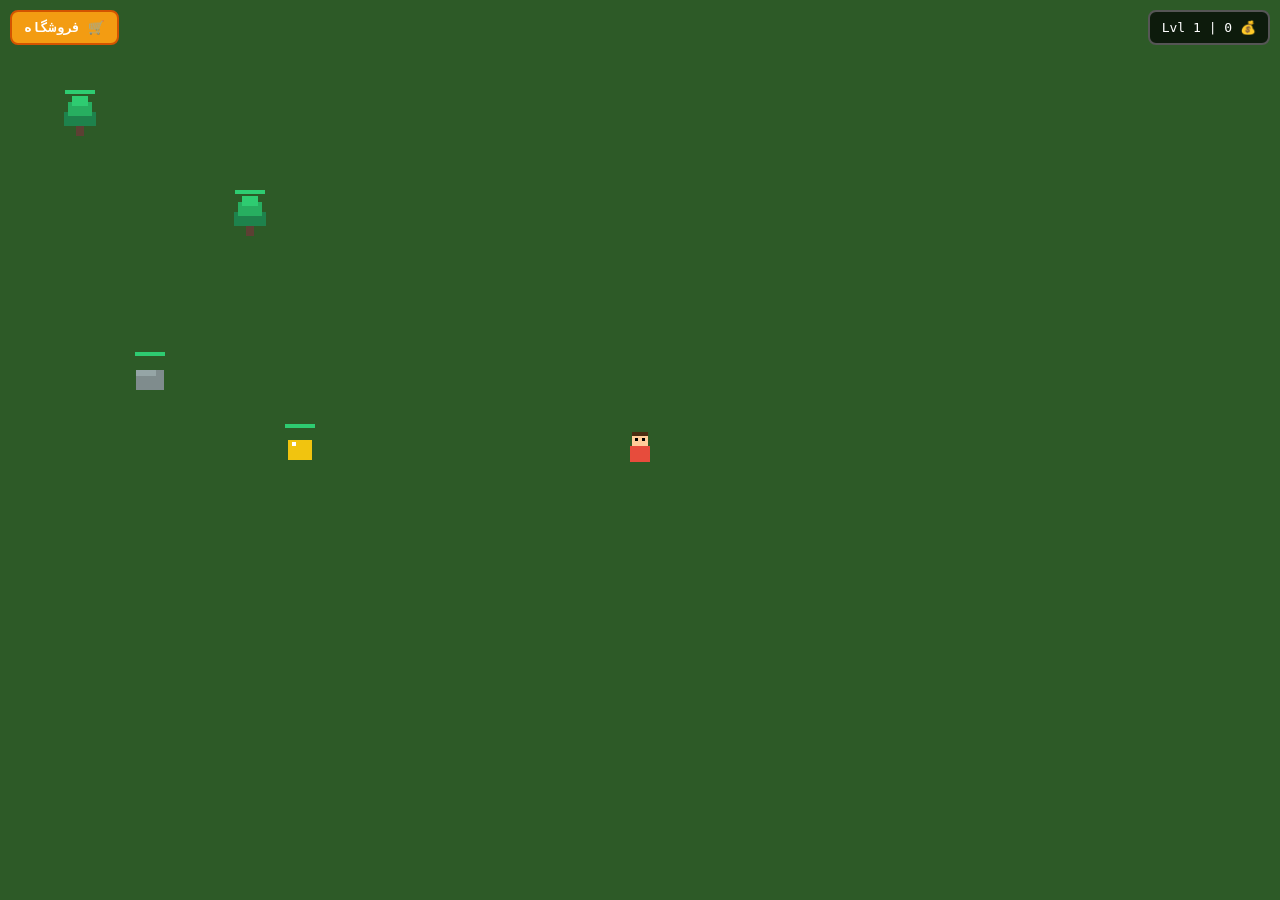
==== index.html @ 7060d354 "Update UI buttons and add island travel functionality Refactor button styles and add travel button f" ====
<!DOCTYPE html>
<html lang="fa" dir="rtl">
<head>
    <meta charset="UTF-8">
    <meta name="viewport" content="width=device-width, initial-scale=1.0, user-scalable=no">
    <title>Pixel Island</title>
    <style>
        * { margin: 0; padding: 0; box-sizing: border-box; user-select: none; }
        body, html { width: 100%; height: 100%; overflow: hidden; background: #1a1c23; font-family: monospace; }
        #gameCanvas { display: block; background: #2d5a27; image-rendering: pixelated; }
        #ui { position: absolute; top: 10px; left: 10px; right: 10px; display: flex; justify-content: space-between; align-items: center; color: white; font-size: 13px; pointer-events: none; z-index: 5; }
        .ui-box { background: rgba(0, 0, 0, 0.7); padding: 8px 12px; border-radius: 8px; border: 2px solid #555; }
        .btn-ui { pointer-events: auto; background: #f39c12; color: #fff; border: 2px solid #d35400; padding: 8px 12px; border-radius: 8px; font-weight: bold; cursor: pointer; font-family: monospace; }
        .btn-ui:active { transform: scale(0.95); }
        #travelBtn { background: #e74c3c; border-color: #c0392b; display: none; }
        
        #shopMenu { display: none; position: absolute; top: 50%; left: 50%; transform: translate(-50%, -50%); width: 85%; max-width: 340px; background: rgba(20, 20, 30, 0.95); border: 3px solid #f1c40f; border-radius: 12px; padding: 15px; color: white; z-index: 10; box-shadow: 0 0 20px rgba(0,0,0,0.8); }
        #shopMenu h2 { text-align: center; color: #f1c40f; margin-bottom: 12px; font-size: 16px; border-bottom: 1px solid #444; padding-bottom: 5px; }
        .shop-item { display: flex; justify-content: space-between; align-items: center; margin-bottom: 10px; background: rgba(255,255,255,0.05); padding: 8px; border-radius: 6px; }
        .buy-btn { background: #2ecc71; color: white; border: none; padding: 6px 10px; border-radius: 4px; font-weight: bold; cursor: pointer; font-family: monospace; }
        .buy-btn:disabled { background: #555; color: #888; cursor: not-allowed; }
        #closeShop { display: block; width: 100%; background: #e74c3c; color: white; border: none; padding: 8px; border-radius: 6px; margin-top: 10px; font-weight: bold; cursor: pointer; font-family: monospace; }
    </style>
</head>
<body>
    <div id="ui">
        <div class="ui-box">💰 <span id="coins">0</span> | Lvl <span id="level">1</span></div>
        <div>
            <button id="travelBtn" class="btn-ui" onclick="switchIsland()">🌋 جزیره آتشفشان</button>
            <button id="shopBtn" class="btn-ui">🛒 فروشگاه</button>
        </div>
    </div>

    <div id="shopMenu">
        <h2>🛒 فروشگاه ارتقا</h2>
        <div class="shop-item">
            <div>
                <div>⚡ سرعت حرکت</div>
                <small id="speedLvl" style="color:#aaa;">Lvl 1</small>
            </div>
            <button class="buy-btn" id="buySpeed" onclick="buyUpgrade('speed')">50 💰</button>
        </div>
        <div class="shop-item">
            <div>
                <div>⛏️ قدرت تبر</div>
                <small id="powerLvl" style="color:#aaa;">Lvl 1</small>
            </div>
            <button class="buy-btn" id="buyPower" onclick="buyUpgrade('power')">80 💰</button>
        </div>
        <div class="shop-item">
            <div>
                <div>🤖 تعداد کارگر</div>
                <small id="workerLvl" style="color:#aaa;">0 کارگر</small>
            </div>
            <button class="buy-btn" id="buyWorker" onclick="buyUpgrade('worker')">150 💰</button>
        </div>
        <button id="closeShop" onclick="toggleShop()">بستن ✖</button>
    </div>

    <canvas id="gameCanvas"></canvas>

    <script>
        const canvas = document.getElementById('gameCanvas');
        const ctx = canvas.getContext('2d');

        function resizeCanvas() {
            canvas.width = window.innerWidth;
            canvas.height = window.innerHeight;
        }
        window.addEventListener('resize', resizeCanvas);
        resizeCanvas();

        let currentIsland = 'forest'; // 'forest' یا 'volcano'

        const player = {
            x: canvas.width / 2,
            y: canvas.height / 2,
            size: 28,
            speed: 4,
            speedLvl: 1,
            coins: 0,
            level: 1,
            xp: 0,
            xpToNextLevel: 50,
            power: 1,
            powerLvl: 1
        };

        const workers = [];
        let workerCost = 150;

        // منابع جزیره اول (جنگل)
        const forestResources = [
            { x: 80, y: 120, type: 'tree', hp: 5, maxHp: 5, coins: 10, xp: 15, size: 36 },
            { x: 250, y: 220, type: 'tree', hp: 5, maxHp: 5, coins: 10, xp: 15, size: 36 },
            { x: 150, y: 380, type: 'rock', hp: 12, maxHp: 12, coins: 30, xp: 35, size: 32 },
            { x: 300, y: 450, type: 'gold', hp: 25, maxHp: 25, coins: 100, xp: 80, size: 28 }
        ];

        // منابع جزیره دوم (آتشفشانی - گران‌تر و سخت‌تر)
        const volcanoResources = [
            { x: 100, y: 150, type: 'crystal', hp: 20, maxHp: 20, coins: 80, xp: 60, size: 34 },
            { x: 280, y: 250, type: 'crystal', hp: 20, maxHp: 20, coins: 80, xp: 60, size: 34 },
            { x: 180, y: 400, type: 'lava_rock', hp: 45, maxHp: 45, coins: 200, xp: 120, size: 36 }
        ];

        let activeResources = forestResources;
        const floatingTexts = [];
        let touchX = null;
        let touchY = null;

        canvas.addEventListener('touchstart', (e) => {
            if (e.target.tagName !== 'BUTTON') {
                touchX = e.touches[0].clientX;
                touchY = e.touches[0].clientY;
            }
        });

        canvas.addEventListener('touchmove', (e) => {
            if (touchX !== null) {
                touchX = e.touches[0].clientX;
                touchY = e.touches[0].clientY;
            }
        });

        canvas.addEventListener('touchend', () => {
            touchX = null;
            touchY = null;
        });

        function switchIsland() {
            if (currentIsland === 'forest') {
                currentIsland = 'volcano';
                activeResources = volcanoResources;
                canvas.style.background = '#3a1e1e';
                document.getElementById('travelBtn').innerText = '🌲 جزیره سرسبز';
                addFloatingText('خوش آمدید به جزیره آتشفشان! 🌋', player.x, player.y - 30, '#e74c3c');
            } else {
                currentIsland = 'forest';
                activeResources = forestResources;
                canvas.style.background = '#2d5a27';
                document.getElementById('travelBtn').innerText = '🌋 جزیره آتشفشان';
                addFloatingText('بازگشت به جنگل! 🌲', player.x, player.y - 30, '#2ecc71');
            }
        }

        function toggleShop() {
            const menu = document.getElementById('shopMenu');
            menu.style.display = menu.style.display === 'block' ? 'none' : 'block';
            updateUI();
        }

        document.getElementById('shopBtn').addEventListener('click', toggleShop);

        function buyUpgrade(type) {
            if (type === 'speed') {
                const cost = Math.floor(50 * Math.pow(1.5, player.speedLvl - 1));
                if (player.coins >= cost) {
                    player.coins -= cost;
                    player.speedLvl++;
                    player.speed += 0.8;
                    addFloatingText('سرعت زیاد شد! ⚡', player.x, player.y - 30, '#f1c40f');
                }
            } else if (type === 'power') {
                const cost = Math.floor(80 * Math.pow(1.6, player.powerLvl - 1));
                if (player.coins >= cost) {
                    player.coins -= cost;
                    player.powerLvl++;
                    player.power += 0.8;
                    addFloatingText('تبر قوی‌تر شد! ⛏️', player.x, player.y - 30, '#e67e22');
                }
            } else if (type === 'worker') {
                if (player.coins >= workerCost) {
                    player.coins -= workerCost;
                    workers.push({
                        x: player.x + (Math.random() * 40 - 20),
                        y: player.y + (Math.random() * 40 - 20),
                        size: 20,
                        speed: 2 + Math.random() * 0.5
                    });
                    workerCost = Math.floor(workerCost * 1.8);
                    addFloatingText('کارگر جدید! 🤖', player.x, player.y - 30, '#3498db');
                }
            }
            updateUI();
        }

        function addFloatingText(text, x, y, color = '#f1c40f') {
            floatingTexts.push({ text, x, y, alpha: 1, color });
        }

        function updateUI() {
            document.getElementById('coins').innerText = Math.floor(player.coins);
            document.getElementById('level').innerText = player.level;

            if (player.level >= 5) {
                document.getElementById('travelBtn').style.display = 'inline-block';
            }

            const speedCost = Math.floor(50 * Math.pow(1.5, player.speedLvl - 1));
            const powerCost = Math.floor(80 * Math.pow(1.6, player.powerLvl - 1));

            document.getElementById('speedLvl').innerText = `Lvl ${player.speedLvl}`;
            document.getElementById('buySpeed').innerText = `${speedCost} 💰`;
            document.getElementById('buySpeed').disabled = player.coins < speedCost;

            document.getElementById('powerLvl').innerText = `Lvl ${player.powerLvl}`;
            document.getElementById('buyPower').innerText = `${powerCost} 💰`;
            document.getElementById('buyPower').disabled = player.coins < powerCost;

            document.getElementById('workerLvl').innerText = `${workers.length} کارگر`;
            document.getElementById('buyWorker').innerText = `${workerCost} 💰`;
            document.getElementById('buyWorker').disabled = player.coins < workerCost;
        }

        function update() {
            if (touchX !== null && touchY !== null) {
                const dx = touchX - player.x;
                const dy = touchY - player.y;
                const dist = Math.hypot(dx, dy);

                if (dist > 5) {
                    player.x += (dx / dist) * player.speed;
                    player.y += (dy / dist) * player.speed;
                }
            }

            const half = player.size / 2;
            if (player.x - half < 0) player.x = half;
            if (player.x + half > canvas.width) player.x = canvas.width - half;
            if (player.y - half < 0) player.y = half;
            if (player.y + half > canvas.height) player.y = canvas.height - half;

            workers.forEach(w => {
                let nearestRes = activeResources[0];
                let minDist = Infinity;
                activeResources.forEach(res => {
                    const d = Math.hypot(w.x - res.x, w.y - res.y);
                    if (d < minDist) {
                        minDist = d;
                        nearestRes = res;
                    }
                });

                if (nearestRes) {
                    const dx = nearestRes.x - w.x;
                    const dy = nearestRes.y - w.y;
                    const dist = Math.hypot(dx, dy);
                    if (dist > 5) {
                        w.x += (dx / dist) * w.speed;
                        w.y += (dy / dist) * w.speed;
                    }
                }
            });

            activeResources.forEach(res => {
                const distP = Math.hypot(player.x - res.x, player.y - res.y);
                if (distP < (player.size / 2 + res.size / 2)) {
                    res.hp -= 0.04 * player.power;
                }

                workers.forEach(w => {
                    const distW = Math.hypot(w.x - res.x, w.y - res.y);
                    if (distW < (w.size / 2 + res.size / 2)) {
                        res.hp -= 0.03;
                    }
                });

                if (res.hp <= 0) {
                    player.coins += res.coins;
                    player.xp += res.xp;

                    addFloatingText(`+${res.coins} 💰`, res.x, res.y);

                    if (player.xp >= player.xpToNextLevel) {
                        player.xp -= player.xpToNextLevel;
                        player.level++;
                        player.xpToNextLevel = Math.floor(player.xpToNextLevel * 1.6);
                        player.power += 0.2;
                        addFloatingText('LEVEL UP! ⭐', player.x, player.y - 20, '#2ecc71');
                    }

                    updateUI();

                    res.x = Math.random() * (canvas.width - 60) + 30;
                    res.y = Math.random() * (canvas.height - 100) + 50;
                    res.hp = res.maxHp;
                }
            });

            for (let i = floatingTexts.length - 1; i >= 0; i--) {
                const ft = floatingTexts[i];
                ft.y -= 0.8;
                ft.alpha -= 0.02;
                if (ft.alpha <= 0) floatingTexts.splice(i, 1);
            }
        }

        // رسم گرافیکی
        function drawTree(x, y) {
            ctx.fillStyle = '#5c4033';
            ctx.fillRect(x - 4, y + 2, 8, 14);
            ctx.fillStyle = '#1e824c';
            ctx.fillRect(x - 16, y - 8, 32, 14);
            ctx.fillStyle = '#27ae60';
            ctx.fillRect(x - 12, y - 18, 24, 14);
            ctx.fillStyle = '#2ecc71';
            ctx.fillRect(x - 8, y - 24, 16, 10);
        }

        function drawRock(x, y) {
            ctx.fillStyle = '#7f8c8d';
            ctx.fillRect(x - 14, y - 10, 28, 20);
            ctx.fillStyle = '#95a5a6';
            ctx.fillRect(x - 14, y - 10, 20, 6);
        }

        function drawGold(x, y) {
            ctx.fillStyle = '#f1c40f';
            ctx.fillRect(x - 12, y - 10, 24, 20);
            ctx.fillStyle = '#ffffff';
            ctx.fillRect(x - 8, y - 8, 4, 4);
        }

        function drawCrystal(x, y) {
            ctx.fillStyle = '#9b59b6';
            ctx.fillRect(x - 10, y - 14, 20, 28);
            ctx.fillStyle = '#8e44ad';
            ctx.fillRect(x - 4, y - 14, 14, 28);
            ctx.fillStyle = '#ffffff';
            ctx.fillRect(x - 4, y - 10, 4, 8);
        }

        function drawLavaRock(x, y) {
            ctx.fillStyle = '#e67e22';
            ctx.fillRect(x - 16, y - 12, 32, 24);
            ctx.fillStyle = '#d35400';
            ctx.fillRect(x - 8, y - 4, 20, 10);
            ctx.fillStyle = '#e74c3c';
            ctx.fillRect(x - 12, y - 8, 8, 8);
        }

        function drawPlayer(x, y) {
            ctx.fillStyle = '#e74c3c';
            ctx.fillRect(x - 10, y - 4, 20, 16);
            ctx.fillStyle = '#ffcc99';
            ctx.fillRect(x - 8, y - 16, 16, 12);
            ctx.fillStyle = '#4a2c11';
            ctx.fillRect(x - 8, y - 18, 16, 4);
            ctx.fillStyle = '#000';
            ctx.fillRect(x - 5, y - 12, 3, 3);
            ctx.fillRect(x + 2, y - 12, 3, 3);
        }

        function drawWorker(x, y) {
            ctx.fillStyle = '#3498db';
            ctx.fillRect(x - 8, y - 8, 16, 16);
            ctx.fillStyle = '#2ecc71';
            ctx.fillRect(x - 5, y - 4, 3, 3);
            ctx.fillRect(x + 2, y - 4, 3, 3);
        }

        function draw() {
            ctx.clearRect(0, 0, canvas.width, canvas.height);

            activeResources.forEach(res => {
                if (res.type === 'tree') drawTree(res.x, res.y);
                else if (res.type === 'rock') drawRock(res.x, res.y);
                else if (res.type === 'gold') drawGold(res.x, res.y);
                else if (res.type === 'crystal') drawCrystal(res.x, res.y);
                else if (res.type === 'lava_rock') drawLavaRock(res.x, res.y);

                const hpPercent = Math.max(0, res.hp / res.maxHp);
                ctx.fillStyle = 'rgba(0,0,0,0.6)';
                ctx.fillRect(res.x - 15, res.y - res.size / 2 - 12, 30, 4);
                ctx.fillStyle = '#2ecc71';
                ctx.fillRect(res.x - 15, res.y - res.size / 2 - 12, 30 * hpPercent, 4);
            });

            workers.forEach(w => drawWorker(w.x, w.y));
            drawPlayer(player.x, player.y);

            floatingTexts.forEach(ft => {
                ctx.fillStyle = ft.color;
                ctx.globalAlpha = ft.alpha;
                ctx.font = 'bold 13px monospace';
                ctx.fillText(ft.text, ft.x - 15, ft.y);
                ctx.globalAlpha = 1;
            });
        }

        function loop() {
            update();
            draw();
            requestAnimationFrame(loop);
        }

        updateUI();
        loop();
    </script>
</body>
</html>
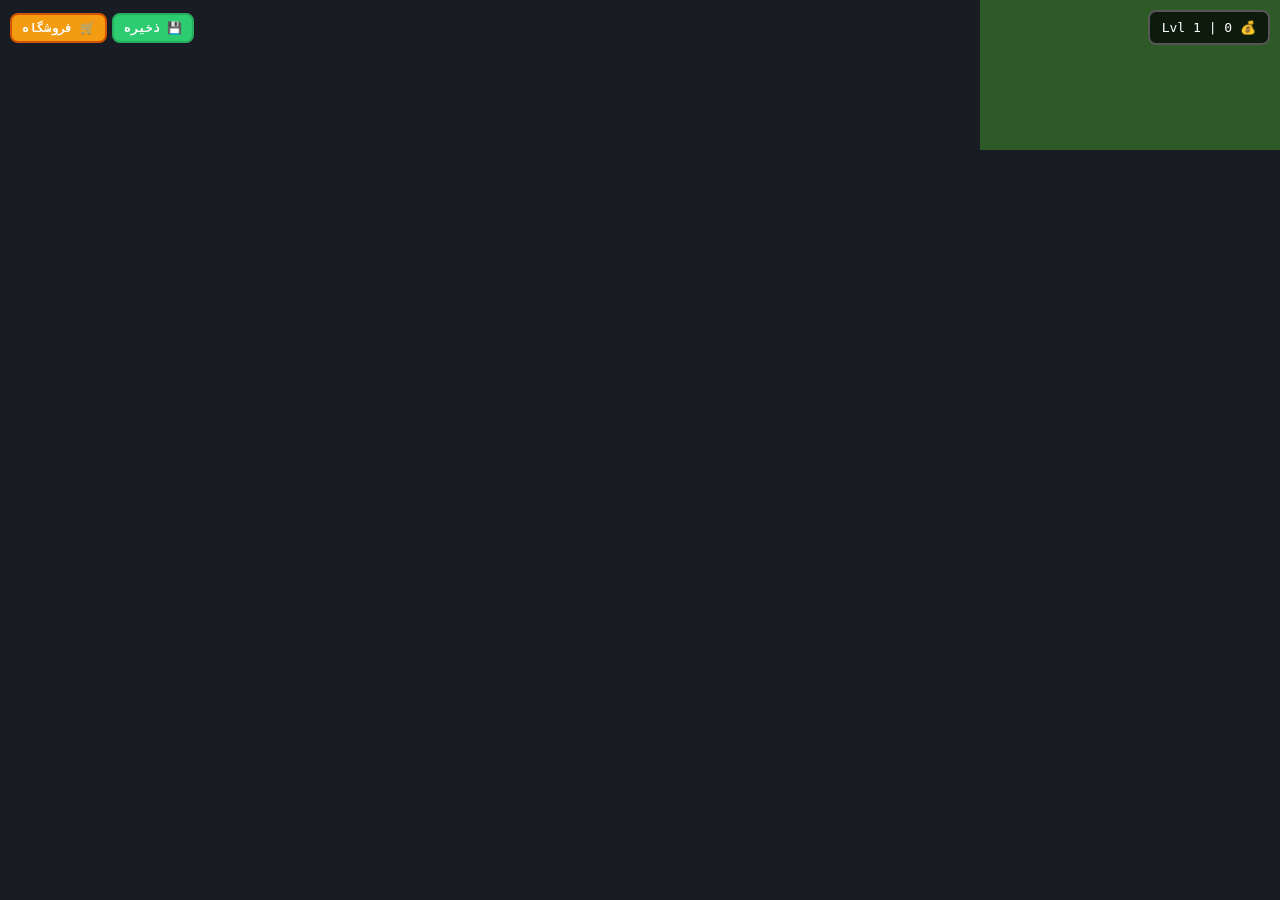
==== commit 87e4effb: "Refactor UI buttons and implement manual save Updated button styles and added save functionality." ====
--- a/index.html
+++ b/index.html
@@ -10,9 +10,10 @@
         #gameCanvas { display: block; background: #2d5a27; image-rendering: pixelated; }
         #ui { position: absolute; top: 10px; left: 10px; right: 10px; display: flex; justify-content: space-between; align-items: center; color: white; font-size: 13px; pointer-events: none; z-index: 5; }
         .ui-box { background: rgba(0, 0, 0, 0.7); padding: 8px 12px; border-radius: 8px; border: 2px solid #555; }
-        .btn-ui { pointer-events: auto; background: #f39c12; color: #fff; border: 2px solid #d35400; padding: 8px 12px; border-radius: 8px; font-weight: bold; cursor: pointer; font-family: monospace; }
+        .btn-ui { pointer-events: auto; background: #f39c12; color: #fff; border: 2px solid #d35400; padding: 6px 10px; border-radius: 8px; font-weight: bold; cursor: pointer; font-family: monospace; font-size: 12px; }
         .btn-ui:active { transform: scale(0.95); }
         #travelBtn { background: #e74c3c; border-color: #c0392b; display: none; }
+        #saveBtn { background: #2ecc71; border-color: #27ae60; }
         
         #shopMenu { display: none; position: absolute; top: 50%; left: 50%; transform: translate(-50%, -50%); width: 85%; max-width: 340px; background: rgba(20, 20, 30, 0.95); border: 3px solid #f1c40f; border-radius: 12px; padding: 15px; color: white; z-index: 10; box-shadow: 0 0 20px rgba(0,0,0,0.8); }
         #shopMenu h2 { text-align: center; color: #f1c40f; margin-bottom: 12px; font-size: 16px; border-bottom: 1px solid #444; padding-bottom: 5px; }
@@ -25,9 +26,10 @@
 <body>
     <div id="ui">
         <div class="ui-box">💰 <span id="coins">0</span> | Lvl <span id="level">1</span></div>
-        <div>
-            <button id="travelBtn" class="btn-ui" onclick="switchIsland()">🌋 جزیره آتشفشان</button>
-            <button id="shopBtn" class="btn-ui">🛒 فروشگاه</button>
+        <div style="display: flex; gap: 5px;">
+            <button id="saveBtn" class="btn-ui" onclick="manualSave()">💾 ذخیره</button>
+            <button id="travelBtn" class="btn-ui" onclick="switchIsland()">🌋 آتشفشان</button>
+            <button id="shopBtn" class="btn-ui" onclick="toggleShop()">🛒 فروشگاه</button>
         </div>
     </div>
 
@@ -70,7 +72,7 @@
         window.addEventListener('resize', resizeCanvas);
         resizeCanvas();
 
-        let currentIsland = 'forest'; // 'forest' یا 'volcano'
+        let currentIsland = 'forest';
 
         const player = {
             x: canvas.width / 2,
@@ -86,10 +88,67 @@
             powerLvl: 1
         };
 
-        const workers = [];
+        let workers = [];
         let workerCost = 150;
 
-        // منابع جزیره اول (جنگل)
+        function loadGame() {
+            try {
+                const savedData = localStorage.getItem('pixelIslandSave_v2');
+                if (savedData) {
+                    const data = JSON.parse(savedData);
+                    player.coins = data.coins || 0;
+                    player.level = data.level || 1;
+                    player.xp = data.xp || 0;
+                    player.xpToNextLevel = data.xpToNextLevel || 50;
+                    player.speed = data.speed || 4;
+                    player.speedLvl = data.speedLvl || 1;
+                    player.power = data.power || 1;
+                    player.powerLvl = data.powerLvl || 1;
+                    workerCost = data.workerCost || 150;
+                    
+                    if (data.workerCount) {
+                        for (let i = 0; i < data.workerCount; i++) {
+                            workers.push({
+                                x: canvas.width / 2 + (Math.random() * 40 - 20),
+                                y: canvas.height / 2 + (Math.random() * 40 - 20),
+                                size: 20,
+                                speed: 2 + Math.random() * 0.5
+                            });
+                        }
+                    }
+                }
+            } catch(e) {
+                console.log('Save load failed');
+            }
+        }
+
+        function saveGame() {
+            try {
+                const data = {
+                    coins: player.coins,
+                    level: player.level,
+                    xp: player.xp,
+                    xpToNextLevel: player.xpToNextLevel,
+                    speed: player.speed,
+                    speedLvl: player.speedLvl,
+                    power: player.power,
+                    powerLvl: player.powerLvl,
+                    workerCount: workers.length,
+                    workerCost: workerCost
+                };
+                localStorage.setItem('pixelIslandSave_v2', JSON.stringify(data));
+            } catch(e) {
+                console.log('Save failed');
+            }
+        }
+
+        function manualSave() {
+            saveGame();
+            addFloatingText('بازی ذخیره شد! 💾', player.x, player.y - 30, '#2ecc71');
+        }
+
+        loadGame();
+
         const forestResources = [
             { x: 80, y: 120, type: 'tree', hp: 5, maxHp: 5, coins: 10, xp: 15, size: 36 },
             { x: 250, y: 220, type: 'tree', hp: 5, maxHp: 5, coins: 10, xp: 15, size: 36 },
@@ -97,7 +156,6 @@
             { x: 300, y: 450, type: 'gold', hp: 25, maxHp: 25, coins: 100, xp: 80, size: 28 }
         ];
 
-        // منابع جزیره دوم (آتشفشانی - گران‌تر و سخت‌تر)
         const volcanoResources = [
             { x: 100, y: 150, type: 'crystal', hp: 20, maxHp: 20, coins: 80, xp: 60, size: 34 },
             { x: 280, y: 250, type: 'crystal', hp: 20, maxHp: 20, coins: 80, xp: 60, size: 34 },
@@ -133,13 +191,13 @@
                 currentIsland = 'volcano';
                 activeResources = volcanoResources;
                 canvas.style.background = '#3a1e1e';
-                document.getElementById('travelBtn').innerText = '🌲 جزیره سرسبز';
-                addFloatingText('خوش آمدید به جزیره آتشفشان! 🌋', player.x, player.y - 30, '#e74c3c');
+                document.getElementById('travelBtn').innerText = '🌲 جنگل';
+                addFloatingText('جزیره آتشفشان! 🌋', player.x, player.y - 30, '#e74c3c');
             } else {
                 currentIsland = 'forest';
                 activeResources = forestResources;
                 canvas.style.background = '#2d5a27';
-                document.getElementById('travelBtn').innerText = '🌋 جزیره آتشفشان';
+                document.getElementById('travelBtn').innerText = '🌋 آتشفشان';
                 addFloatingText('بازگشت به جنگل! 🌲', player.x, player.y - 30, '#2ecc71');
             }
         }
@@ -149,8 +207,6 @@
             menu.style.display = menu.style.display === 'block' ? 'none' : 'block';
             updateUI();
         }
-
-        document.getElementById('shopBtn').addEventListener('click', toggleShop);
 
         function buyUpgrade(type) {
             if (type === 'speed') {
@@ -182,6 +238,7 @@
                     addFloatingText('کارگر جدید! 🤖', player.x, player.y - 30, '#3498db');
                 }
             }
+            saveGame();
             updateUI();
         }
 
@@ -212,6 +269,8 @@
             document.getElementById('buyWorker').innerText = `${workerCost} 💰`;
             document.getElementById('buyWorker').disabled = player.coins < workerCost;
         }
+
+        let saveTimer = 0;
 
         function update() {
             if (touchX !== null && touchY !== null) {
@@ -288,6 +347,12 @@
                 }
             });
 
+            saveTimer++;
+            if (saveTimer > 300) {
+                saveGame();
+                saveTimer = 0;
+            }
+
             for (let i = floatingTexts.length - 1; i >= 0; i--) {
                 const ft = floatingTexts[i];
                 ft.y -= 0.8;
@@ -296,7 +361,6 @@
             }
         }
 
-        // رسم گرافیکی
         function drawTree(x, y) {
             ctx.fillStyle = '#5c4033';
             ctx.fillRect(x - 4, y + 2, 8, 14);
@@ -361,42 +425,5 @@
         }
 
         function draw() {
-            ctx.clearRect(0, 0, canvas.width, canvas.height);
-
-            activeResources.forEach(res => {
-                if (res.type === 'tree') drawTree(res.x, res.y);
-                else if (res.type === 'rock') drawRock(res.x, res.y);
-                else if (res.type === 'gold') drawGold(res.x, res.y);
-                else if (res.type === 'crystal') drawCrystal(res.x, res.y);
-                else if (res.type === 'lava_rock') drawLavaRock(res.x, res.y);
-
-                const hpPercent = Math.max(0, res.hp / res.maxHp);
-                ctx.fillStyle = 'rgba(0,0,0,0.6)';
-                ctx.fillRect(res.x - 15, res.y - res.size / 2 - 12, 30, 4);
-                ctx.fillStyle = '#2ecc71';
-                ctx.fillRect(res.x - 15, res.y - res.size / 2 - 12, 30 * hpPercent, 4);
-            });
-
-            workers.forEach(w => drawWorker(w.x, w.y));
-            drawPlayer(player.x, player.y);
-
-            floatingTexts.forEach(ft => {
-                ctx.fillStyle = ft.color;
-                ctx.globalAlpha = ft.alpha;
-                ctx.font = 'bold 13px monospace';
-                ctx.fillText(ft.text, ft.x - 15, ft.y);
-                ctx.globalAlpha = 1;
-            });
-        }
-
-        function loop() {
-            update();
-            draw();
-            requestAnimationFrame(loop);
-        }
-
-        updateUI();
-        loop();
-    </script>
-</body>
-</html>
+            ctx.clearRect(0, 0, canvas.width, canvas.
+        
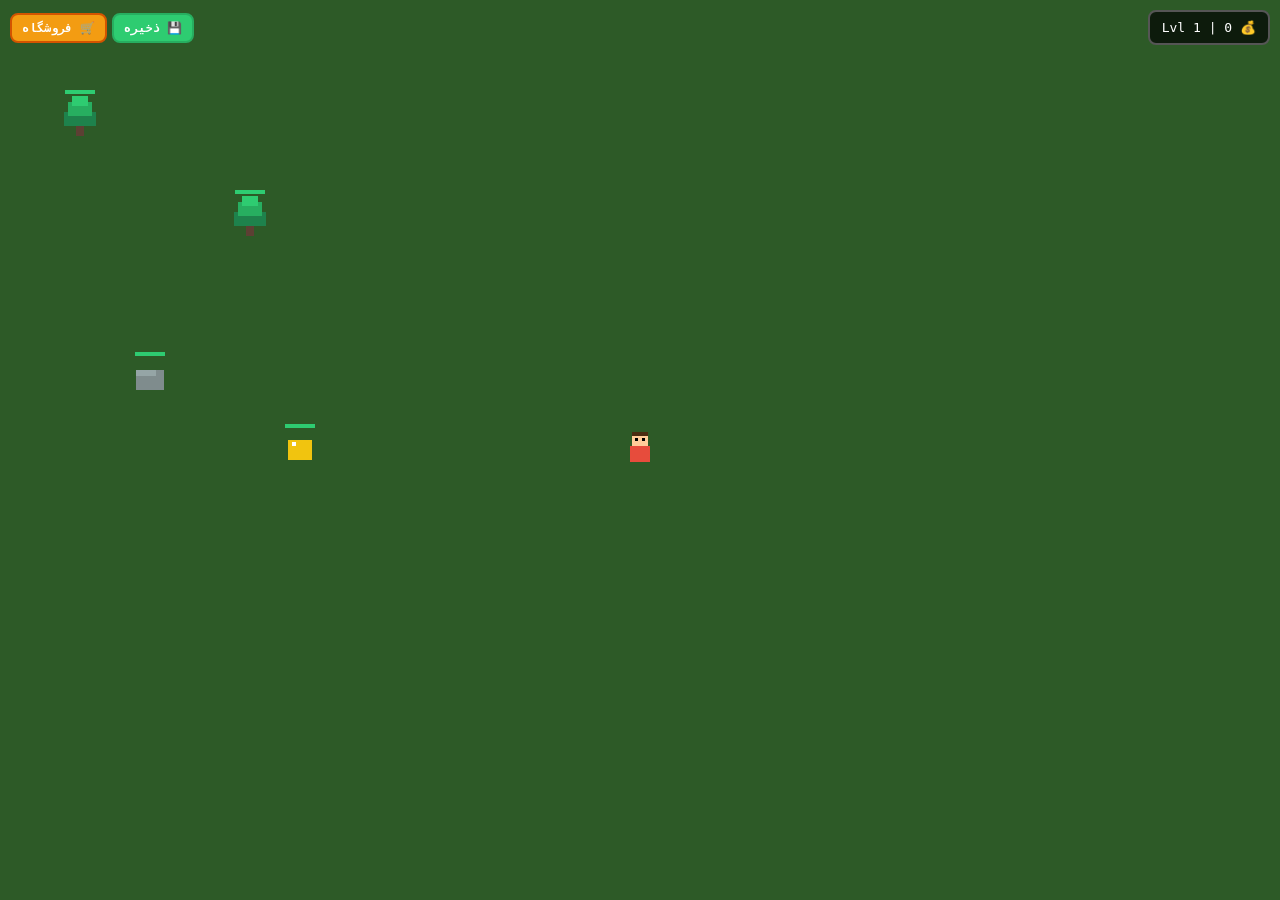
==== commit da5b984c: "Refactor touch event listeners and update viewport meta" ====
--- a/index.html
+++ b/index.html
@@ -2,12 +2,12 @@
 <html lang="fa" dir="rtl">
 <head>
     <meta charset="UTF-8">
-    <meta name="viewport" content="width=device-width, initial-scale=1.0, user-scalable=no">
+    <meta name="viewport" content="width=device-width, initial-scale=1.0, maximum-scale=1.0, user-scalable=no">
     <title>Pixel Island</title>
     <style>
-        * { margin: 0; padding: 0; box-sizing: border-box; user-select: none; }
-        body, html { width: 100%; height: 100%; overflow: hidden; background: #1a1c23; font-family: monospace; }
-        #gameCanvas { display: block; background: #2d5a27; image-rendering: pixelated; }
+        * { margin: 0; padding: 0; box-sizing: border-box; user-select: none; -webkit-user-select: none; }
+        html, body { width: 100vw; height: 100vh; overflow: hidden; background: #1a1c23; font-family: monospace; position: fixed; }
+        #gameCanvas { display: block; width: 100vw; height: 100vh; background: #2d5a27; image-rendering: pixelated; position: absolute; top: 0; left: 0; }
         #ui { position: absolute; top: 10px; left: 10px; right: 10px; display: flex; justify-content: space-between; align-items: center; color: white; font-size: 13px; pointer-events: none; z-index: 5; }
         .ui-box { background: rgba(0, 0, 0, 0.7); padding: 8px 12px; border-radius: 8px; border: 2px solid #555; }
         .btn-ui { pointer-events: auto; background: #f39c12; color: #fff; border: 2px solid #d35400; padding: 6px 10px; border-radius: 8px; font-weight: bold; cursor: pointer; font-family: monospace; font-size: 12px; }
@@ -70,6 +70,7 @@
             canvas.height = window.innerHeight;
         }
         window.addEventListener('resize', resizeCanvas);
+        window.addEventListener('orientationchange', resizeCanvas);
         resizeCanvas();
 
         let currentIsland = 'forest';
@@ -167,21 +168,21 @@
         let touchX = null;
         let touchY = null;
 
-        canvas.addEventListener('touchstart', (e) => {
+        window.addEventListener('touchstart', (e) => {
             if (e.target.tagName !== 'BUTTON') {
                 touchX = e.touches[0].clientX;
                 touchY = e.touches[0].clientY;
             }
-        });
-
-        canvas.addEventListener('touchmove', (e) => {
-            if (touchX !== null) {
+        }, { passive: false });
+
+        window.addEventListener('touchmove', (e) => {
+            if (touchX !== null && e.target.tagName !== 'BUTTON') {
                 touchX = e.touches[0].clientX;
                 touchY = e.touches[0].clientY;
             }
-        });
-
-        canvas.addEventListener('touchend', () => {
+        }, { passive: false });
+
+        window.addEventListener('touchend', () => {
             touchX = null;
             touchY = null;
         });
@@ -425,5 +426,43 @@
         }
 
         function draw() {
-            ctx.clearRect(0, 0, canvas.width, canvas.
-        
+            ctx.clearRect(0, 0, canvas.width, canvas.height);
+
+            activeResources.forEach(res => {
+                if (res.type === 'tree') drawTree(res.x, res.y);
+                else if (res.type === 'rock') drawRock(res.x, res.y);
+                else if (res.type === 'gold') drawGold(res.x, res.y);
+                else if (res.type === 'crystal') drawCrystal(res.x, res.y);
+                else if (res.type === 'lava_rock') drawLavaRock(res.x, res.y);
+
+                const hpPercent = Math.max(0, res.hp / res.maxHp);
+                ctx.fillStyle = 'rgba(0,0,0,0.6)';
+                ctx.fillRect(res.x - 15, res.y - res.size / 2 - 12, 30, 4);
+                ctx.fillStyle = '#2ecc71';
+                ctx.fillRect(res.x - 15, res.y - res.size / 2 - 12, 30 * hpPercent, 4);
+            });
+
+            workers.forEach(w => drawWorker(w.x, w.y));
+            drawPlayer(player.x, player.y);
+
+            floatingTexts.forEach(ft => {
+                ctx.fillStyle = ft.color;
+                ctx.globalAlpha = ft.alpha;
+                ctx.font = 'bold 13px monospace';
+                ctx.fillText(ft.text, ft.x - 15, ft.y);
+                ctx.globalAlpha = 1;
+            });
+        }
+
+        function loop() {
+            update();
+            draw();
+            requestAnimationFrame(loop);
+        }
+
+        resizeCanvas();
+        updateUI();
+        loop();
+    </script>
+</body>
+</html>
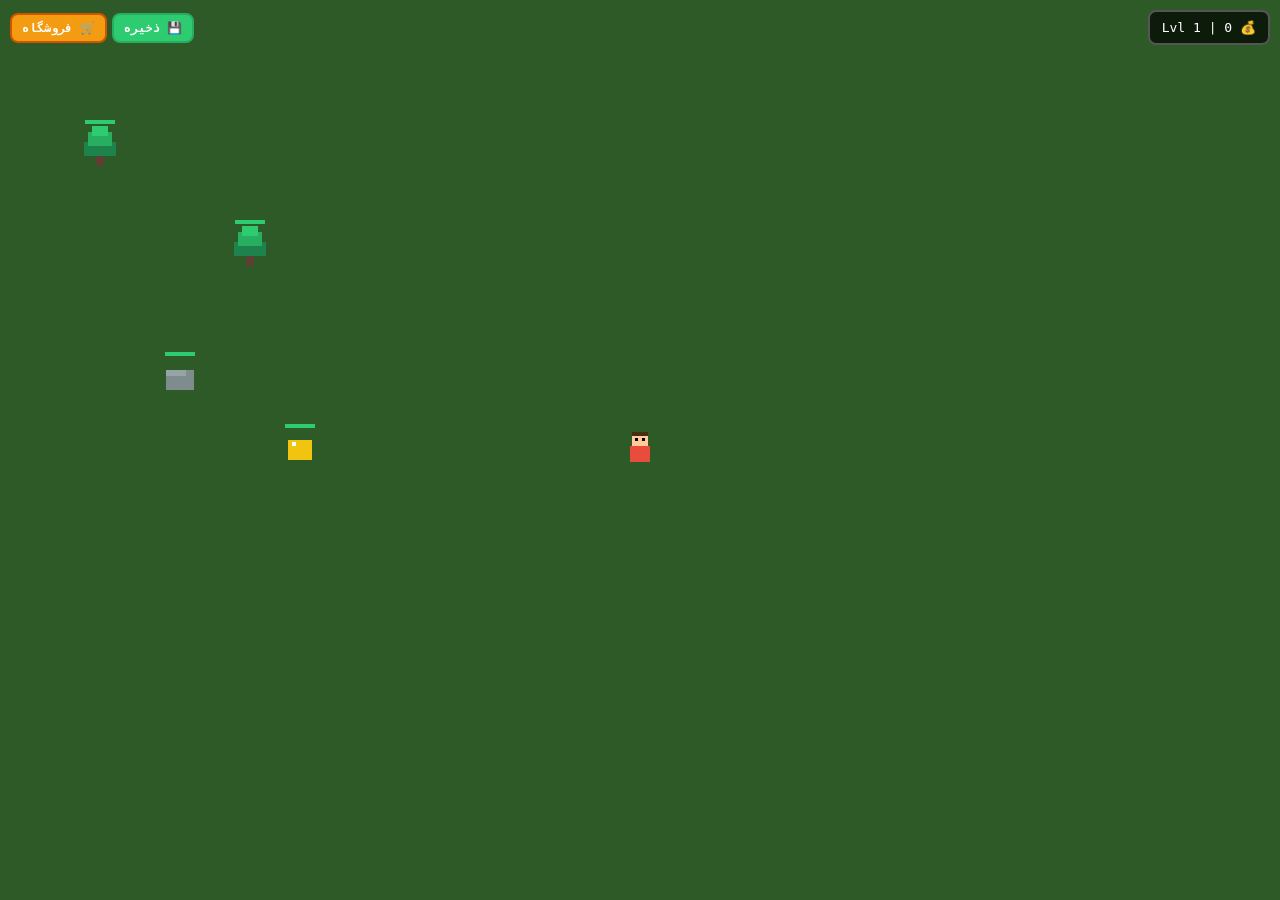
==== commit 6076d246: "Update canvas dimensions and resource positions" ====
--- a/index.html
+++ b/index.html
@@ -6,8 +6,8 @@
     <title>Pixel Island</title>
     <style>
         * { margin: 0; padding: 0; box-sizing: border-box; user-select: none; -webkit-user-select: none; }
-        html, body { width: 100vw; height: 100vh; overflow: hidden; background: #1a1c23; font-family: monospace; position: fixed; }
-        #gameCanvas { display: block; width: 100vw; height: 100vh; background: #2d5a27; image-rendering: pixelated; position: absolute; top: 0; left: 0; }
+        body, html { width: 100%; height: 100%; overflow: hidden; background: #1a1c23; font-family: monospace; }
+        #gameCanvas { display: block; width: 100%; height: 100%; background: #2d5a27; image-rendering: pixelated; position: fixed; top: 0; left: 0; }
         #ui { position: absolute; top: 10px; left: 10px; right: 10px; display: flex; justify-content: space-between; align-items: center; color: white; font-size: 13px; pointer-events: none; z-index: 5; }
         .ui-box { background: rgba(0, 0, 0, 0.7); padding: 8px 12px; border-radius: 8px; border: 2px solid #555; }
         .btn-ui { pointer-events: auto; background: #f39c12; color: #fff; border: 2px solid #d35400; padding: 6px 10px; border-radius: 8px; font-weight: bold; cursor: pointer; font-family: monospace; font-size: 12px; }
@@ -70,14 +70,13 @@
             canvas.height = window.innerHeight;
         }
         window.addEventListener('resize', resizeCanvas);
-        window.addEventListener('orientationchange', resizeCanvas);
         resizeCanvas();
 
         let currentIsland = 'forest';
 
         const player = {
-            x: canvas.width / 2,
-            y: canvas.height / 2,
+            x: window.innerWidth / 2,
+            y: window.innerHeight / 2,
             size: 28,
             speed: 4,
             speedLvl: 1,
@@ -151,16 +150,16 @@
         loadGame();
 
         const forestResources = [
-            { x: 80, y: 120, type: 'tree', hp: 5, maxHp: 5, coins: 10, xp: 15, size: 36 },
-            { x: 250, y: 220, type: 'tree', hp: 5, maxHp: 5, coins: 10, xp: 15, size: 36 },
-            { x: 150, y: 380, type: 'rock', hp: 12, maxHp: 12, coins: 30, xp: 35, size: 32 },
+            { x: 100, y: 150, type: 'tree', hp: 5, maxHp: 5, coins: 10, xp: 15, size: 36 },
+            { x: 250, y: 250, type: 'tree', hp: 5, maxHp: 5, coins: 10, xp: 15, size: 36 },
+            { x: 180, y: 380, type: 'rock', hp: 12, maxHp: 12, coins: 30, xp: 35, size: 32 },
             { x: 300, y: 450, type: 'gold', hp: 25, maxHp: 25, coins: 100, xp: 80, size: 28 }
         ];
 
         const volcanoResources = [
-            { x: 100, y: 150, type: 'crystal', hp: 20, maxHp: 20, coins: 80, xp: 60, size: 34 },
-            { x: 280, y: 250, type: 'crystal', hp: 20, maxHp: 20, coins: 80, xp: 60, size: 34 },
-            { x: 180, y: 400, type: 'lava_rock', hp: 45, maxHp: 45, coins: 200, xp: 120, size: 36 }
+            { x: 120, y: 180, type: 'crystal', hp: 20, maxHp: 20, coins: 80, xp: 60, size: 34 },
+            { x: 280, y: 280, type: 'crystal', hp: 20, maxHp: 20, coins: 80, xp: 60, size: 34 },
+            { x: 200, y: 420, type: 'lava_rock', hp: 45, maxHp: 45, coins: 200, xp: 120, size: 36 }
         ];
 
         let activeResources = forestResources;
@@ -342,8 +341,8 @@
 
                     updateUI();
 
-                    res.x = Math.random() * (canvas.width - 60) + 30;
-                    res.y = Math.random() * (canvas.height - 100) + 50;
+                    res.x = Math.random() * (canvas.width - 80) + 40;
+                    res.y = Math.random() * (canvas.height - 120) + 60;
                     res.hp = res.maxHp;
                 }
             });
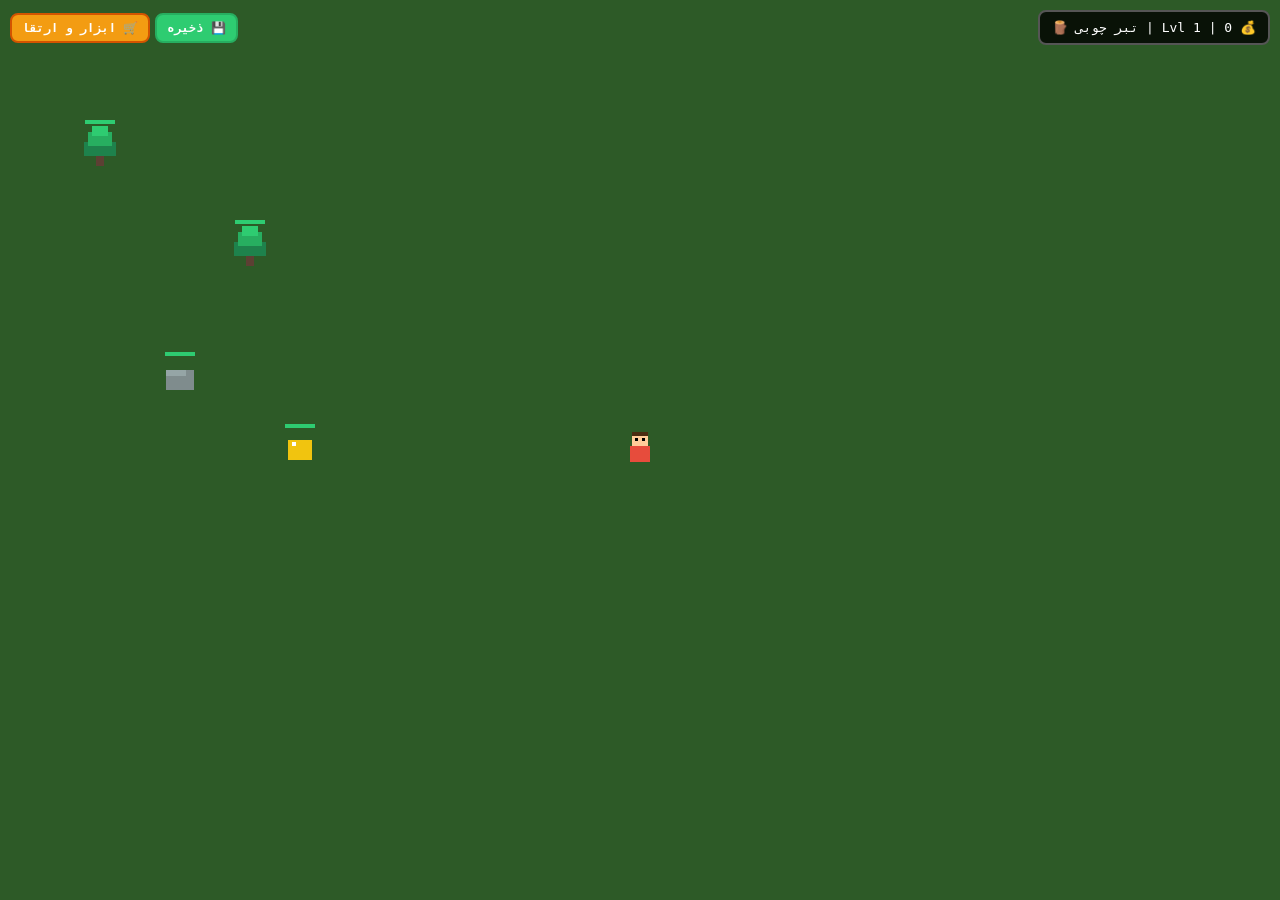
==== commit ecbd52ae: "Update title and shop menu text in index.html" ====
--- a/index.html
+++ b/index.html
@@ -3,51 +3,34 @@
 <head>
     <meta charset="UTF-8">
     <meta name="viewport" content="width=device-width, initial-scale=1.0, maximum-scale=1.0, user-scalable=no">
-    <title>Pixel Island</title>
-    <style>
-        * { margin: 0; padding: 0; box-sizing: border-box; user-select: none; -webkit-user-select: none; }
-        body, html { width: 100%; height: 100%; overflow: hidden; background: #1a1c23; font-family: monospace; }
-        #gameCanvas { display: block; width: 100%; height: 100%; background: #2d5a27; image-rendering: pixelated; position: fixed; top: 0; left: 0; }
-        #ui { position: absolute; top: 10px; left: 10px; right: 10px; display: flex; justify-content: space-between; align-items: center; color: white; font-size: 13px; pointer-events: none; z-index: 5; }
-        .ui-box { background: rgba(0, 0, 0, 0.7); padding: 8px 12px; border-radius: 8px; border: 2px solid #555; }
-        .btn-ui { pointer-events: auto; background: #f39c12; color: #fff; border: 2px solid #d35400; padding: 6px 10px; border-radius: 8px; font-weight: bold; cursor: pointer; font-family: monospace; font-size: 12px; }
-        .btn-ui:active { transform: scale(0.95); }
-        #travelBtn { background: #e74c3c; border-color: #c0392b; display: none; }
-        #saveBtn { background: #2ecc71; border-color: #27ae60; }
-        
-        #shopMenu { display: none; position: absolute; top: 50%; left: 50%; transform: translate(-50%, -50%); width: 85%; max-width: 340px; background: rgba(20, 20, 30, 0.95); border: 3px solid #f1c40f; border-radius: 12px; padding: 15px; color: white; z-index: 10; box-shadow: 0 0 20px rgba(0,0,0,0.8); }
-        #shopMenu h2 { text-align: center; color: #f1c40f; margin-bottom: 12px; font-size: 16px; border-bottom: 1px solid #444; padding-bottom: 5px; }
-        .shop-item { display: flex; justify-content: space-between; align-items: center; margin-bottom: 10px; background: rgba(255,255,255,0.05); padding: 8px; border-radius: 6px; }
-        .buy-btn { background: #2ecc71; color: white; border: none; padding: 6px 10px; border-radius: 4px; font-weight: bold; cursor: pointer; font-family: monospace; }
-        .buy-btn:disabled { background: #555; color: #888; cursor: not-allowed; }
-        #closeShop { display: block; width: 100%; background: #e74c3c; color: white; border: none; padding: 8px; border-radius: 6px; margin-top: 10px; font-weight: bold; cursor: pointer; font-family: monospace; }
-    </style>
+    <title>Pixel Island - Modular Edition</title>
+    <link rel="stylesheet" href="style.css">
 </head>
 <body>
     <div id="ui">
-        <div class="ui-box">💰 <span id="coins">0</span> | Lvl <span id="level">1</span></div>
+        <div class="ui-box">💰 <span id="coins">0</span> | Lvl <span id="level">1</span> | <span id="toolName">تبر چوبی 🪵</span></div>
         <div style="display: flex; gap: 5px;">
             <button id="saveBtn" class="btn-ui" onclick="manualSave()">💾 ذخیره</button>
             <button id="travelBtn" class="btn-ui" onclick="switchIsland()">🌋 آتشفشان</button>
-            <button id="shopBtn" class="btn-ui" onclick="toggleShop()">🛒 فروشگاه</button>
+            <button id="shopBtn" class="btn-ui" onclick="toggleShop()">🛒 ابزار و ارتقا</button>
         </div>
     </div>
 
     <div id="shopMenu">
-        <h2>🛒 فروشگاه ارتقا</h2>
+        <h2>🛠️ ساخت ابزار و ارتقا</h2>
+        <div class="shop-item">
+            <div>
+                <div>🪓 ارتقای ابزار (Tier)</div>
+                <small id="toolInfo" style="color:#aaa;">تبر چوبی (قدرت: 1)</small>
+            </div>
+            <button class="buy-btn" id="buyTool" onclick="upgradeTool()">200 💰</button>
+        </div>
         <div class="shop-item">
             <div>
                 <div>⚡ سرعت حرکت</div>
                 <small id="speedLvl" style="color:#aaa;">Lvl 1</small>
             </div>
             <button class="buy-btn" id="buySpeed" onclick="buyUpgrade('speed')">50 💰</button>
-        </div>
-        <div class="shop-item">
-            <div>
-                <div>⛏️ قدرت تبر</div>
-                <small id="powerLvl" style="color:#aaa;">Lvl 1</small>
-            </div>
-            <button class="buy-btn" id="buyPower" onclick="buyUpgrade('power')">80 💰</button>
         </div>
         <div class="shop-item">
             <div>
@@ -61,407 +44,6 @@
 
     <canvas id="gameCanvas"></canvas>
 
-    <script>
-        const canvas = document.getElementById('gameCanvas');
-        const ctx = canvas.getContext('2d');
-
-        function resizeCanvas() {
-            canvas.width = window.innerWidth;
-            canvas.height = window.innerHeight;
-        }
-        window.addEventListener('resize', resizeCanvas);
-        resizeCanvas();
-
-        let currentIsland = 'forest';
-
-        const player = {
-            x: window.innerWidth / 2,
-            y: window.innerHeight / 2,
-            size: 28,
-            speed: 4,
-            speedLvl: 1,
-            coins: 0,
-            level: 1,
-            xp: 0,
-            xpToNextLevel: 50,
-            power: 1,
-            powerLvl: 1
-        };
-
-        let workers = [];
-        let workerCost = 150;
-
-        function loadGame() {
-            try {
-                const savedData = localStorage.getItem('pixelIslandSave_v2');
-                if (savedData) {
-                    const data = JSON.parse(savedData);
-                    player.coins = data.coins || 0;
-                    player.level = data.level || 1;
-                    player.xp = data.xp || 0;
-                    player.xpToNextLevel = data.xpToNextLevel || 50;
-                    player.speed = data.speed || 4;
-                    player.speedLvl = data.speedLvl || 1;
-                    player.power = data.power || 1;
-                    player.powerLvl = data.powerLvl || 1;
-                    workerCost = data.workerCost || 150;
-                    
-                    if (data.workerCount) {
-                        for (let i = 0; i < data.workerCount; i++) {
-                            workers.push({
-                                x: canvas.width / 2 + (Math.random() * 40 - 20),
-                                y: canvas.height / 2 + (Math.random() * 40 - 20),
-                                size: 20,
-                                speed: 2 + Math.random() * 0.5
-                            });
-                        }
-                    }
-                }
-            } catch(e) {
-                console.log('Save load failed');
-            }
-        }
-
-        function saveGame() {
-            try {
-                const data = {
-                    coins: player.coins,
-                    level: player.level,
-                    xp: player.xp,
-                    xpToNextLevel: player.xpToNextLevel,
-                    speed: player.speed,
-                    speedLvl: player.speedLvl,
-                    power: player.power,
-                    powerLvl: player.powerLvl,
-                    workerCount: workers.length,
-                    workerCost: workerCost
-                };
-                localStorage.setItem('pixelIslandSave_v2', JSON.stringify(data));
-            } catch(e) {
-                console.log('Save failed');
-            }
-        }
-
-        function manualSave() {
-            saveGame();
-            addFloatingText('بازی ذخیره شد! 💾', player.x, player.y - 30, '#2ecc71');
-        }
-
-        loadGame();
-
-        const forestResources = [
-            { x: 100, y: 150, type: 'tree', hp: 5, maxHp: 5, coins: 10, xp: 15, size: 36 },
-            { x: 250, y: 250, type: 'tree', hp: 5, maxHp: 5, coins: 10, xp: 15, size: 36 },
-            { x: 180, y: 380, type: 'rock', hp: 12, maxHp: 12, coins: 30, xp: 35, size: 32 },
-            { x: 300, y: 450, type: 'gold', hp: 25, maxHp: 25, coins: 100, xp: 80, size: 28 }
-        ];
-
-        const volcanoResources = [
-            { x: 120, y: 180, type: 'crystal', hp: 20, maxHp: 20, coins: 80, xp: 60, size: 34 },
-            { x: 280, y: 280, type: 'crystal', hp: 20, maxHp: 20, coins: 80, xp: 60, size: 34 },
-            { x: 200, y: 420, type: 'lava_rock', hp: 45, maxHp: 45, coins: 200, xp: 120, size: 36 }
-        ];
-
-        let activeResources = forestResources;
-        const floatingTexts = [];
-        let touchX = null;
-        let touchY = null;
-
-        window.addEventListener('touchstart', (e) => {
-            if (e.target.tagName !== 'BUTTON') {
-                touchX = e.touches[0].clientX;
-                touchY = e.touches[0].clientY;
-            }
-        }, { passive: false });
-
-        window.addEventListener('touchmove', (e) => {
-            if (touchX !== null && e.target.tagName !== 'BUTTON') {
-                touchX = e.touches[0].clientX;
-                touchY = e.touches[0].clientY;
-            }
-        }, { passive: false });
-
-        window.addEventListener('touchend', () => {
-            touchX = null;
-            touchY = null;
-        });
-
-        function switchIsland() {
-            if (currentIsland === 'forest') {
-                currentIsland = 'volcano';
-                activeResources = volcanoResources;
-                canvas.style.background = '#3a1e1e';
-                document.getElementById('travelBtn').innerText = '🌲 جنگل';
-                addFloatingText('جزیره آتشفشان! 🌋', player.x, player.y - 30, '#e74c3c');
-            } else {
-                currentIsland = 'forest';
-                activeResources = forestResources;
-                canvas.style.background = '#2d5a27';
-                document.getElementById('travelBtn').innerText = '🌋 آتشفشان';
-                addFloatingText('بازگشت به جنگل! 🌲', player.x, player.y - 30, '#2ecc71');
-            }
-        }
-
-        function toggleShop() {
-            const menu = document.getElementById('shopMenu');
-            menu.style.display = menu.style.display === 'block' ? 'none' : 'block';
-            updateUI();
-        }
-
-        function buyUpgrade(type) {
-            if (type === 'speed') {
-                const cost = Math.floor(50 * Math.pow(1.5, player.speedLvl - 1));
-                if (player.coins >= cost) {
-                    player.coins -= cost;
-                    player.speedLvl++;
-                    player.speed += 0.8;
-                    addFloatingText('سرعت زیاد شد! ⚡', player.x, player.y - 30, '#f1c40f');
-                }
-            } else if (type === 'power') {
-                const cost = Math.floor(80 * Math.pow(1.6, player.powerLvl - 1));
-                if (player.coins >= cost) {
-                    player.coins -= cost;
-                    player.powerLvl++;
-                    player.power += 0.8;
-                    addFloatingText('تبر قوی‌تر شد! ⛏️', player.x, player.y - 30, '#e67e22');
-                }
-            } else if (type === 'worker') {
-                if (player.coins >= workerCost) {
-                    player.coins -= workerCost;
-                    workers.push({
-                        x: player.x + (Math.random() * 40 - 20),
-                        y: player.y + (Math.random() * 40 - 20),
-                        size: 20,
-                        speed: 2 + Math.random() * 0.5
-                    });
-                    workerCost = Math.floor(workerCost * 1.8);
-                    addFloatingText('کارگر جدید! 🤖', player.x, player.y - 30, '#3498db');
-                }
-            }
-            saveGame();
-            updateUI();
-        }
-
-        function addFloatingText(text, x, y, color = '#f1c40f') {
-            floatingTexts.push({ text, x, y, alpha: 1, color });
-        }
-
-        function updateUI() {
-            document.getElementById('coins').innerText = Math.floor(player.coins);
-            document.getElementById('level').innerText = player.level;
-
-            if (player.level >= 5) {
-                document.getElementById('travelBtn').style.display = 'inline-block';
-            }
-
-            const speedCost = Math.floor(50 * Math.pow(1.5, player.speedLvl - 1));
-            const powerCost = Math.floor(80 * Math.pow(1.6, player.powerLvl - 1));
-
-            document.getElementById('speedLvl').innerText = `Lvl ${player.speedLvl}`;
-            document.getElementById('buySpeed').innerText = `${speedCost} 💰`;
-            document.getElementById('buySpeed').disabled = player.coins < speedCost;
-
-            document.getElementById('powerLvl').innerText = `Lvl ${player.powerLvl}`;
-            document.getElementById('buyPower').innerText = `${powerCost} 💰`;
-            document.getElementById('buyPower').disabled = player.coins < powerCost;
-
-            document.getElementById('workerLvl').innerText = `${workers.length} کارگر`;
-            document.getElementById('buyWorker').innerText = `${workerCost} 💰`;
-            document.getElementById('buyWorker').disabled = player.coins < workerCost;
-        }
-
-        let saveTimer = 0;
-
-        function update() {
-            if (touchX !== null && touchY !== null) {
-                const dx = touchX - player.x;
-                const dy = touchY - player.y;
-                const dist = Math.hypot(dx, dy);
-
-                if (dist > 5) {
-                    player.x += (dx / dist) * player.speed;
-                    player.y += (dy / dist) * player.speed;
-                }
-            }
-
-            const half = player.size / 2;
-            if (player.x - half < 0) player.x = half;
-            if (player.x + half > canvas.width) player.x = canvas.width - half;
-            if (player.y - half < 0) player.y = half;
-            if (player.y + half > canvas.height) player.y = canvas.height - half;
-
-            workers.forEach(w => {
-                let nearestRes = activeResources[0];
-                let minDist = Infinity;
-                activeResources.forEach(res => {
-                    const d = Math.hypot(w.x - res.x, w.y - res.y);
-                    if (d < minDist) {
-                        minDist = d;
-                        nearestRes = res;
-                    }
-                });
-
-                if (nearestRes) {
-                    const dx = nearestRes.x - w.x;
-                    const dy = nearestRes.y - w.y;
-                    const dist = Math.hypot(dx, dy);
-                    if (dist > 5) {
-                        w.x += (dx / dist) * w.speed;
-                        w.y += (dy / dist) * w.speed;
-                    }
-                }
-            });
-
-            activeResources.forEach(res => {
-                const distP = Math.hypot(player.x - res.x, player.y - res.y);
-                if (distP < (player.size / 2 + res.size / 2)) {
-                    res.hp -= 0.04 * player.power;
-                }
-
-                workers.forEach(w => {
-                    const distW = Math.hypot(w.x - res.x, w.y - res.y);
-                    if (distW < (w.size / 2 + res.size / 2)) {
-                        res.hp -= 0.03;
-                    }
-                });
-
-                if (res.hp <= 0) {
-                    player.coins += res.coins;
-                    player.xp += res.xp;
-
-                    addFloatingText(`+${res.coins} 💰`, res.x, res.y);
-
-                    if (player.xp >= player.xpToNextLevel) {
-                        player.xp -= player.xpToNextLevel;
-                        player.level++;
-                        player.xpToNextLevel = Math.floor(player.xpToNextLevel * 1.6);
-                        player.power += 0.2;
-                        addFloatingText('LEVEL UP! ⭐', player.x, player.y - 20, '#2ecc71');
-                    }
-
-                    updateUI();
-
-                    res.x = Math.random() * (canvas.width - 80) + 40;
-                    res.y = Math.random() * (canvas.height - 120) + 60;
-                    res.hp = res.maxHp;
-                }
-            });
-
-            saveTimer++;
-            if (saveTimer > 300) {
-                saveGame();
-                saveTimer = 0;
-            }
-
-            for (let i = floatingTexts.length - 1; i >= 0; i--) {
-                const ft = floatingTexts[i];
-                ft.y -= 0.8;
-                ft.alpha -= 0.02;
-                if (ft.alpha <= 0) floatingTexts.splice(i, 1);
-            }
-        }
-
-        function drawTree(x, y) {
-            ctx.fillStyle = '#5c4033';
-            ctx.fillRect(x - 4, y + 2, 8, 14);
-            ctx.fillStyle = '#1e824c';
-            ctx.fillRect(x - 16, y - 8, 32, 14);
-            ctx.fillStyle = '#27ae60';
-            ctx.fillRect(x - 12, y - 18, 24, 14);
-            ctx.fillStyle = '#2ecc71';
-            ctx.fillRect(x - 8, y - 24, 16, 10);
-        }
-
-        function drawRock(x, y) {
-            ctx.fillStyle = '#7f8c8d';
-            ctx.fillRect(x - 14, y - 10, 28, 20);
-            ctx.fillStyle = '#95a5a6';
-            ctx.fillRect(x - 14, y - 10, 20, 6);
-        }
-
-        function drawGold(x, y) {
-            ctx.fillStyle = '#f1c40f';
-            ctx.fillRect(x - 12, y - 10, 24, 20);
-            ctx.fillStyle = '#ffffff';
-            ctx.fillRect(x - 8, y - 8, 4, 4);
-        }
-
-        function drawCrystal(x, y) {
-            ctx.fillStyle = '#9b59b6';
-            ctx.fillRect(x - 10, y - 14, 20, 28);
-            ctx.fillStyle = '#8e44ad';
-            ctx.fillRect(x - 4, y - 14, 14, 28);
-            ctx.fillStyle = '#ffffff';
-            ctx.fillRect(x - 4, y - 10, 4, 8);
-        }
-
-        function drawLavaRock(x, y) {
-            ctx.fillStyle = '#e67e22';
-            ctx.fillRect(x - 16, y - 12, 32, 24);
-            ctx.fillStyle = '#d35400';
-            ctx.fillRect(x - 8, y - 4, 20, 10);
-            ctx.fillStyle = '#e74c3c';
-            ctx.fillRect(x - 12, y - 8, 8, 8);
-        }
-
-        function drawPlayer(x, y) {
-            ctx.fillStyle = '#e74c3c';
-            ctx.fillRect(x - 10, y - 4, 20, 16);
-            ctx.fillStyle = '#ffcc99';
-            ctx.fillRect(x - 8, y - 16, 16, 12);
-            ctx.fillStyle = '#4a2c11';
-            ctx.fillRect(x - 8, y - 18, 16, 4);
-            ctx.fillStyle = '#000';
-            ctx.fillRect(x - 5, y - 12, 3, 3);
-            ctx.fillRect(x + 2, y - 12, 3, 3);
-        }
-
-        function drawWorker(x, y) {
-            ctx.fillStyle = '#3498db';
-            ctx.fillRect(x - 8, y - 8, 16, 16);
-            ctx.fillStyle = '#2ecc71';
-            ctx.fillRect(x - 5, y - 4, 3, 3);
-            ctx.fillRect(x + 2, y - 4, 3, 3);
-        }
-
-        function draw() {
-            ctx.clearRect(0, 0, canvas.width, canvas.height);
-
-            activeResources.forEach(res => {
-                if (res.type === 'tree') drawTree(res.x, res.y);
-                else if (res.type === 'rock') drawRock(res.x, res.y);
-                else if (res.type === 'gold') drawGold(res.x, res.y);
-                else if (res.type === 'crystal') drawCrystal(res.x, res.y);
-                else if (res.type === 'lava_rock') drawLavaRock(res.x, res.y);
-
-                const hpPercent = Math.max(0, res.hp / res.maxHp);
-                ctx.fillStyle = 'rgba(0,0,0,0.6)';
-                ctx.fillRect(res.x - 15, res.y - res.size / 2 - 12, 30, 4);
-                ctx.fillStyle = '#2ecc71';
-                ctx.fillRect(res.x - 15, res.y - res.size / 2 - 12, 30 * hpPercent, 4);
-            });
-
-            workers.forEach(w => drawWorker(w.x, w.y));
-            drawPlayer(player.x, player.y);
-
-            floatingTexts.forEach(ft => {
-                ctx.fillStyle = ft.color;
-                ctx.globalAlpha = ft.alpha;
-                ctx.font = 'bold 13px monospace';
-                ctx.fillText(ft.text, ft.x - 15, ft.y);
-                ctx.globalAlpha = 1;
-            });
-        }
-
-        function loop() {
-            update();
-            draw();
-            requestAnimationFrame(loop);
-        }
-
-        resizeCanvas();
-        updateUI();
-        loop();
-    </script>
+    <script src="game.js"></script>
 </body>
 </html>
--- a/style.css
+++ b/style.css
@@ -0,0 +1,143 @@
+* {
+    margin: 0;
+    padding: 0;
+    box-sizing: border-box;
+    user-select: none;
+    -webkit-user-select: none;
+}
+
+body, html {
+    width: 100%;
+    height: 100%;
+    overflow: hidden;
+    background: #1a1c23;
+    font-family: monospace;
+}
+
+#gameCanvas {
+    display: block;
+    width: 100%;
+    height: 100%;
+    background: #2d5a27;
+    image-rendering: pixelated;
+    position: fixed;
+    top: 0;
+    left: 0;
+}
+
+#ui {
+    position: absolute;
+    top: 10px;
+    left: 10px;
+    right: 10px;
+    display: flex;
+    justify-content: space-between;
+    align-items: center;
+    color: white;
+    font-size: 13px;
+    pointer-events: none;
+    z-index: 5;
+}
+
+.ui-box {
+    background: rgba(0, 0, 0, 0.8);
+    padding: 8px 12px;
+    border-radius: 8px;
+    border: 2px solid #555;
+}
+
+.btn-ui {
+    pointer-events: auto;
+    background: #f39c12;
+    color: #fff;
+    border: 2px solid #d35400;
+    padding: 6px 10px;
+    border-radius: 8px;
+    font-weight: bold;
+    cursor: pointer;
+    font-family: monospace;
+    font-size: 12px;
+}
+
+.btn-ui:active {
+    transform: scale(0.95);
+}
+
+#travelBtn {
+    background: #e74c3c;
+    border-color: #c0392b;
+    display: none;
+}
+
+#saveBtn {
+    background: #2ecc71;
+    border-color: #27ae60;
+}
+
+#shopMenu {
+    display: none;
+    position: absolute;
+    top: 50%;
+    left: 50%;
+    transform: translate(-50%, -50%);
+    width: 88%;
+    max-width: 360px;
+    background: rgba(20, 20, 30, 0.95);
+    border: 3px solid #f1c40f;
+    border-radius: 12px;
+    padding: 15px;
+    color: white;
+    z-index: 10;
+    box-shadow: 0 0 20px rgba(0,0,0,0.8);
+}
+
+#shopMenu h2 {
+    text-align: center;
+    color: #f1c40f;
+    margin-bottom: 12px;
+    font-size: 16px;
+    border-bottom: 1px solid #444;
+    padding-bottom: 5px;
+}
+
+.shop-item {
+    display: flex;
+    justify-content: space-between;
+    align-items: center;
+    margin-bottom: 10px;
+    background: rgba(255,255,255,0.05);
+    padding: 8px;
+    border-radius: 6px;
+}
+
+.buy-btn {
+    background: #2ecc71;
+    color: white;
+    border: none;
+    padding: 6px 10px;
+    border-radius: 4px;
+    font-weight: bold;
+    cursor: pointer;
+    font-family: monospace;
+    font-size: 11px;
+}
+
+.buy-btn:disabled {
+    background: #555;
+    color: #888;
+    cursor: not-allowed;
+}
+
+#closeShop {
+    display: block;
+    width: 100%;
+    background: #e74c3c;
+    color: white;
+    border: none;
+    padding: 8px;
+    border-radius: 6px;
+    margin-top: 10px;
+    font-weight: bold;
+    cursor: pointer;
+    font-family: monospace;
+  }
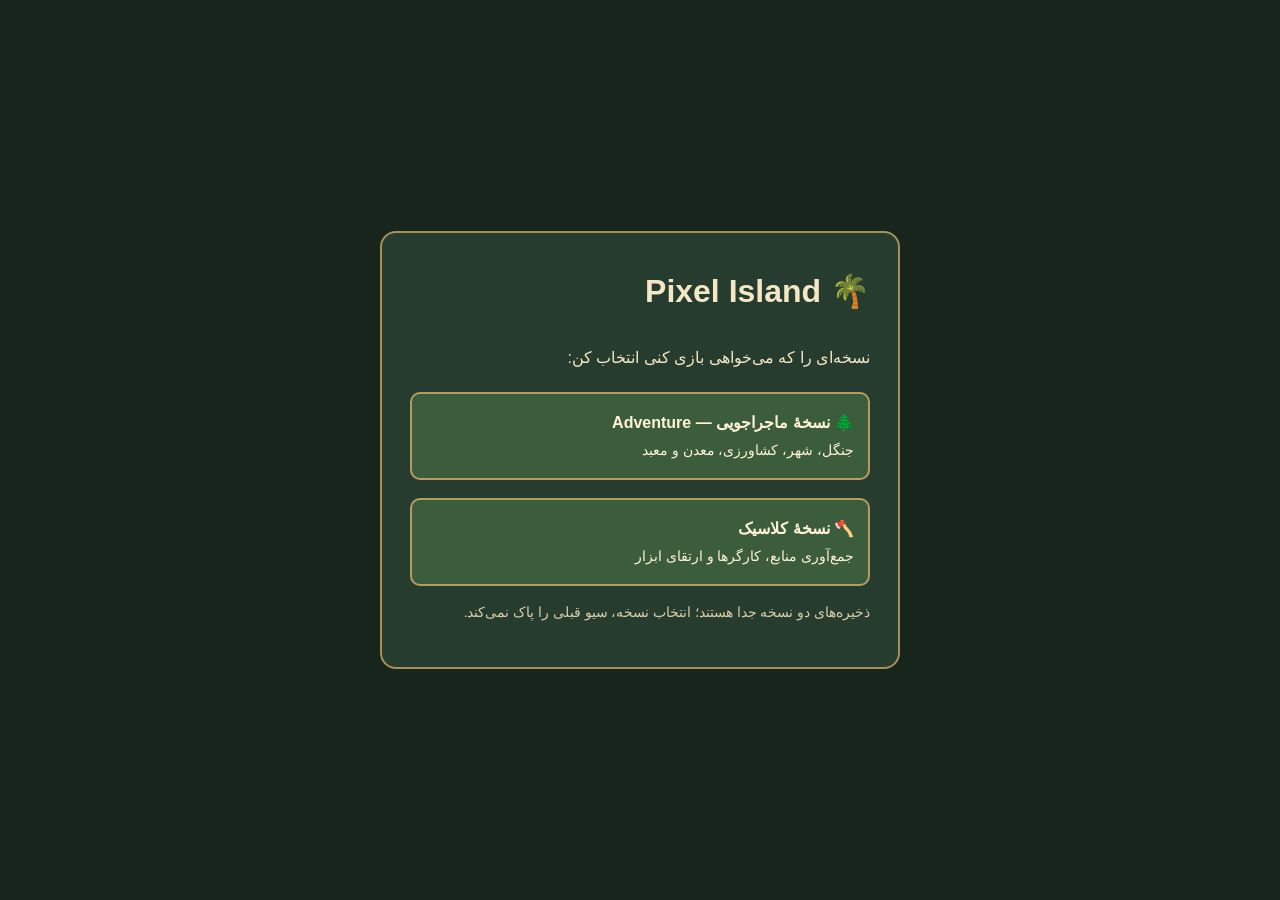
==== commit d6899df3: "fix: preserve save state and world layout; restore game entry and controls" ====
--- a/index.html
+++ b/index.html
@@ -1,49 +1,29 @@
-<!DOCTYPE html>
+<!doctype html>
 <html lang="fa" dir="rtl">
 <head>
-    <meta charset="UTF-8">
-    <meta name="viewport" content="width=device-width, initial-scale=1.0, maximum-scale=1.0, user-scalable=no">
-    <title>Pixel Island - Modular Edition</title>
-    <link rel="stylesheet" href="style.css">
+  <meta charset="utf-8">
+  <meta name="viewport" content="width=device-width, initial-scale=1">
+  <meta name="theme-color" content="#17251d">
+  <title>Pixel Island — انتخاب نسخه</title>
+  <style>
+    * { box-sizing: border-box; }
+    body { margin: 0; min-height: 100vh; display: grid; place-items: center; padding: 24px; color: #f4e7c5; background: #17251d; font-family: Tahoma, sans-serif; line-height: 1.9; }
+    main { width: 100%; max-width: 520px; padding: 28px; border: 2px solid #a78f59; border-radius: 16px; background: #263c2e; }
+    h1 { margin-top: 0; }
+    a { display: block; margin-top: 18px; padding: 14px; border: 2px solid #b79c62; border-radius: 10px; color: #fff4d6; background: #3c5d3c; text-decoration: none; }
+    a:hover, a:focus-visible { background: #4d714b; outline: 3px solid #e6ce83; outline-offset: 3px; }
+    a strong, a span { display: block; }
+    a span { font-size: .85rem; }
+    .note { font-size: .85rem; color: #dacda9; }
+  </style>
 </head>
 <body>
-    <div id="ui">
-        <div class="ui-box">💰 <span id="coins">0</span> | Lvl <span id="level">1</span> | <span id="toolName">تبر چوبی 🪵</span></div>
-        <div style="display: flex; gap: 5px;">
-            <button id="saveBtn" class="btn-ui" onclick="manualSave()">💾 ذخیره</button>
-            <button id="travelBtn" class="btn-ui" onclick="switchIsland()">🌋 آتشفشان</button>
-            <button id="shopBtn" class="btn-ui" onclick="toggleShop()">🛒 ابزار و ارتقا</button>
-        </div>
-    </div>
-
-    <div id="shopMenu">
-        <h2>🛠️ ساخت ابزار و ارتقا</h2>
-        <div class="shop-item">
-            <div>
-                <div>🪓 ارتقای ابزار (Tier)</div>
-                <small id="toolInfo" style="color:#aaa;">تبر چوبی (قدرت: 1)</small>
-            </div>
-            <button class="buy-btn" id="buyTool" onclick="upgradeTool()">200 💰</button>
-        </div>
-        <div class="shop-item">
-            <div>
-                <div>⚡ سرعت حرکت</div>
-                <small id="speedLvl" style="color:#aaa;">Lvl 1</small>
-            </div>
-            <button class="buy-btn" id="buySpeed" onclick="buyUpgrade('speed')">50 💰</button>
-        </div>
-        <div class="shop-item">
-            <div>
-                <div>🤖 تعداد کارگر</div>
-                <small id="workerLvl" style="color:#aaa;">0 کارگر</small>
-            </div>
-            <button class="buy-btn" id="buyWorker" onclick="buyUpgrade('worker')">150 💰</button>
-        </div>
-        <button id="closeShop" onclick="toggleShop()">بستن ✖</button>
-    </div>
-
-    <canvas id="gameCanvas"></canvas>
-
-    <script src="game.js"></script>
+  <main>
+    <h1>🌴 Pixel Island</h1>
+    <p>نسخه‌ای را که می‌خواهی بازی کنی انتخاب کن:</p>
+    <a href="adventure.html"><strong>🌲 نسخهٔ ماجراجویی — Adventure</strong><span>جنگل، شهر، کشاورزی، معدن و معبد</span></a>
+    <a href="classic.html"><strong>🪓 نسخهٔ کلاسیک</strong><span>جمع‌آوری منابع، کارگرها و ارتقای ابزار</span></a>
+    <p class="note">ذخیره‌های دو نسخه جدا هستند؛ انتخاب نسخه، سیو قبلی را پاک نمی‌کند.</p>
+  </main>
 </body>
 </html>
